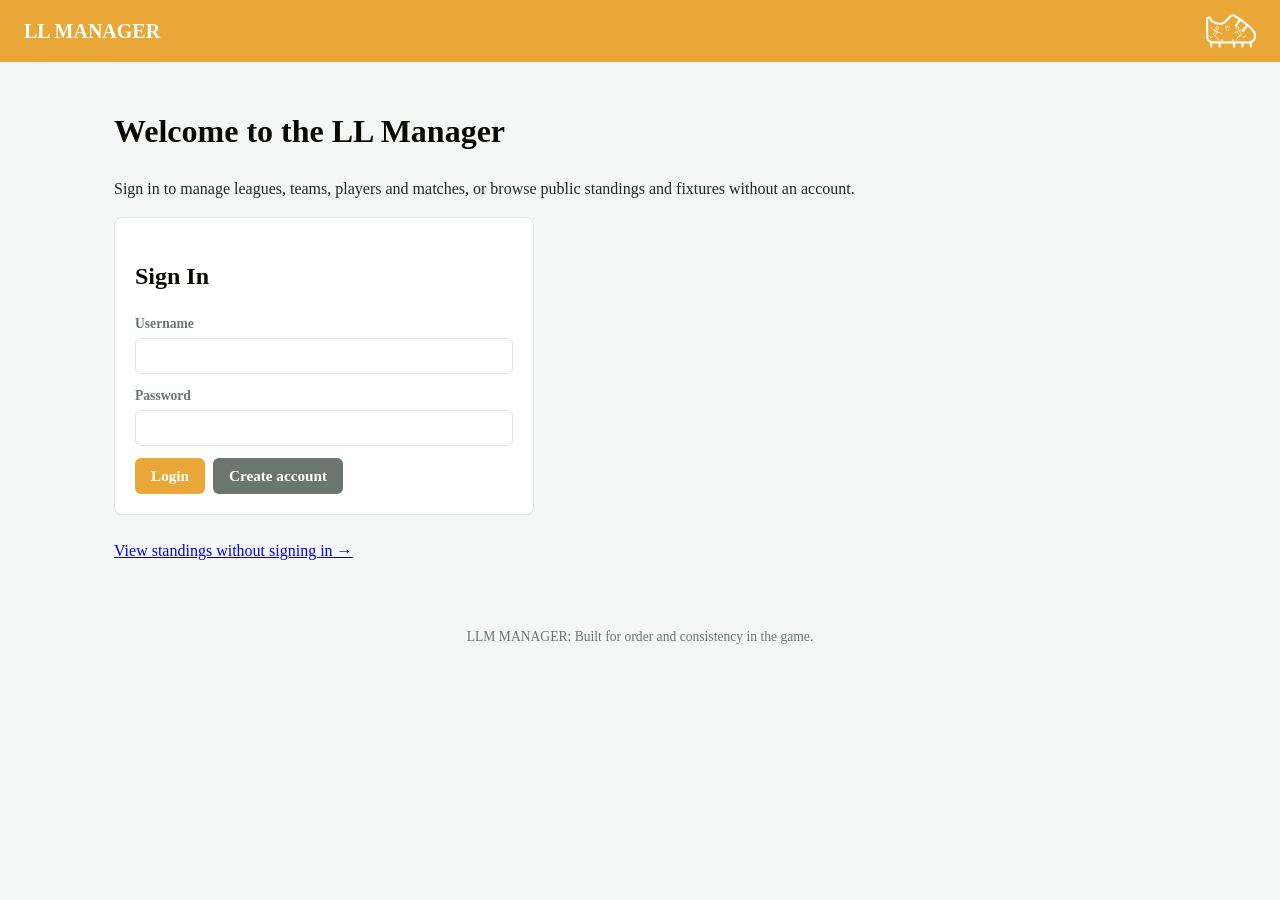
==== LLM/frontend/index.html @ 8cd185b7 "Add files via upload" ====
<!DOCTYPE html>
<html lang="en">

<head>
  <meta charset="UTF-8" />
  <meta name="viewport" content="width=device-width, initial-scale=1.0" />
  <title>Football League Manager</title>
  <link rel="stylesheet" href="css/style.css" />
  <link rel="stylesheet" href="css/responsive.css" />
</head>

<body>
  <header class="site-header">
    <div class="brand"> LL MANAGER</div>
    <nav>
      <img id="logo" src="Logo.ico">
    </nav>
  </header>

  <main>
    <h1>Welcome to the LL Manager</h1>
    <p>Sign in to manage leagues, teams, players and matches, or browse public standings and fixtures without an
      account.</p>

    <div id="login-error" class="alert"></div>
    <div id="login-success" class="alert"></div>

    <form id="login-form" class="entity-form" style="max-width:420px;">
      <h2>Sign In</h2>
      <div class="form-row">
        <div>
          <label for="username">Username</label>
          <input type="text" id="username" name="username" required />
        </div>
      </div>
      <div class="form-row">
        <div>
          <label for="password">Password</label>
          <input type="password" id="password" name="password" required />
        </div>
      </div>
      <div class="form-actions">
        <button type="submit">Login</button>
        <button type="button" class="btn-secondary" id="show-register">Create account</button>
      </div>
    </form>

    <form id="register-form" class="entity-form" style="max-width:420px; display:none;">
      <h2>Create Account</h2>
      <div class="form-row">
        <div>
          <label for="reg-username">Username</label>
          <input type="text" id="reg-username" name="username" required />
        </div>
      </div>
      <div class="form-row">
        <div>
          <label for="reg-email">Email</label>
          <input type="email" id="reg-email" name="email" required />
        </div>
      </div>
      <div class="form-row">
        <div>
          <label for="reg-password">Password</label>
          <input type="password" id="reg-password" name="password" required minlength="6" />
        </div>
        <div>
          <label for="reg-role">Account Type</label>
          <select id="reg-role" name="role" required>
            <option value="player">Player</option>
            <option value="coach">Coach</option>
            <option value="league_admin">League Admin</option>
            <option value="admin">Admin</option>
          </select>
        </div>
      </div>
      <div class="form-actions">
        <button type="submit">Register</button>
        <button type="button" class="btn-secondary" id="show-login">Back to login</button>
      </div>
    </form>

    <p><a href="pages/standings.html">View standings without signing in →</a></p>
  </main>

  <footer class="site-footer">LLM MANAGER: Built for order and consistency in the game.</footer>

  <script src="js/api.js"></script>
  <script src="js/app.js"></script>
  <script>
    document.addEventListener("DOMContentLoaded", () => {
      const loginForm = document.getElementById("login-form");
      const registerForm = document.getElementById("register-form");
      const loginError = document.getElementById("login-error");
      const loginSuccess = document.getElementById("login-success");

      document.getElementById("show-register").addEventListener("click", () => {
        loginForm.style.display = "none";
        registerForm.style.display = "block";
      });
      document.getElementById("show-login").addEventListener("click", () => {
        registerForm.style.display = "none";
        loginForm.style.display = "block";
      });

      if (App.isLoggedIn()) {
        loginForm.style.display = "none";
      }

      loginForm.addEventListener("submit", async (e) => {
        e.preventDefault();
        try {
          const data = await API.login({
            username: document.getElementById("username").value.trim(),
            password: document.getElementById("password").value,
          });
          App.saveSession(data.user, data.access_token);
          App.showSuccess(loginSuccess, `Welcome back, ${data.user.username}!`);
          setTimeout(() => (window.location.href = "pages/dashboard.html"), 600);
        } catch (err) {
          App.showError(loginError, err.message);
        }
      });

      registerForm.addEventListener("submit", async (e) => {
        e.preventDefault();
        try {
          const data = await API.register({
            username: document.getElementById("reg-username").value.trim(),
            email: document.getElementById("reg-email").value.trim(),
            password: document.getElementById("reg-password").value,
            role: document.getElementById("reg-role").value,
          });
          App.saveSession(data.user, data.access_token);
          App.showSuccess(loginSuccess, `Account created. Welcome, ${data.user.username}!`);
          setTimeout(() => (window.location.href = "pages/dashboard.html"), 600);
        } catch (err) {
          App.showError(loginError, err.message);
        }
      });
    });
  </script>
</body>

</html>
---- LLM/frontend/css/style.css ----
:root {
  --color-primary: #e8a736;
  --color-primary-dark: #090703;
  --color-accent: #e0a93f;
  --color-bg: #f5f7f6;
  --color-surface: #ffffff;
  --color-text: #1f2a24;
  --color-muted: #6b7670;
  --color-border: #e1e6e3;
  --color-danger: #c0392b;
  --color-success: #1c6e4a;
  --radius: 8px;
  --shadow: 0 1px 3px #E8A736;
}

* {
  box-sizing: border-box;
}

body {
  margin: 0;
  font-family: "Comic Sans MS", cursive;
  background: var(--color-bg);
  color: var(--color-text);
  line-height: 1.5;
}

header.site-header {
  background: var(--color-primary);
  color: #fff;
  padding: 0 1.5rem;
  display: flex;
  align-items: center;
  justify-content: space-between;
}

header.site-header .brand {
  font-size: 1.25rem;
  font-weight: 700;
  padding: 1rem 0;
}

nav {
  display: flex;
  gap: 0.5rem;
}

nav a {
  color: #f1f1f1;
  text-decoration: none;
  padding: 1rem 0.75rem;
  font-size: 0.95rem;
  border-bottom: 3px solid transparent;
  transition: border-color 0.15s ease;
}

nav a:hover {
  border-bottom-color: var(--color-accent);
}

nav a.active {
  border-bottom-color: var(--color-accent);
  font-weight: 600;
}

main {
  max-width: 1100px;
  margin: 0 auto;
  padding: 1.5rem;
}

h1,
h2,
h3 {
  color: var(--color-primary-dark);
}

.page-header {
  display: flex;
  align-items: center;
  justify-content: space-between;
  margin-bottom: 1rem;
}

.card {
  background: var(--color-surface);
  border: 1px solid var(--color-border);
  border-radius: var(--radius);
  padding: 1rem;
  margin-bottom: 0.75rem;
  box-shadow: var(--shadow);
}

.card-header {
  display: flex;
  justify-content: space-between;
  align-items: center;
}

.card-actions button {
  margin-left: 0.4rem;
}

.card-link {
  text-decoration: none;
  color: inherit;
  cursor: pointer;
  display: block;
  transition: transform 0.15s ease, box-shadow 0.15s ease;
}



.grid {
  display: block;
  grid-template-columns: repeat(auto-fill, minmax(260px, 1fr));
  gap: 0.75rem;
}

form.entity-form {
  background: var(--color-surface);
  border: 1px solid var(--color-border);
  border-radius: var(--radius);
  padding: 1.25rem;
  margin-bottom: 1.5rem;
}

form.entity-form .form-row {
  display: grid;
  grid-template-columns: repeat(auto-fit, minmax(180px, 1fr));
  gap: 0.75rem;
  margin-bottom: 0.75rem;
}

label {
  display: block;
  font-size: 0.85rem;
  font-weight: 600;
  margin-bottom: 0.25rem;
  color: var(--color-muted);
}

input,
select,
button {
  font-family: inherit;
  font-size: 0.95rem;
}

input,
select {
  width: 100%;
  padding: 0.5rem 0.6rem;
  border: 1px solid var(--color-border);
  border-radius: 6px;
  background: #fff;
}

input:focus,
select:focus {
  outline: 2px solid var(--color-primary);
  outline-offset: 1px;
}

button {
  cursor: pointer;
  border: none;
  border-radius: 6px;
  padding: 0.55rem 1rem;
  background: var(--color-primary);
  color: #fff;
  font-weight: 600;
  transition: background 0.15s ease;
}

button:hover {
  background: var(--color-primary-dark);
}

button.btn-secondary {
  background: var(--color-muted);
}

button.btn-delete,
button[data-action="delete"] {
  background: var(--color-danger);
}

.form-actions {
  display: flex;
  gap: 0.5rem;
}

.alert {
  display: none;
  padding: 0.65rem 0.9rem;
  border-radius: 6px;
  margin-bottom: 0.75rem;
  background: #fdecea;
  color: var(--color-danger);
  border: 1px solid #f5c6c0;
}

.alert.visible {
  display: block;
}

.alert.success {
  background: #e7f5ee;
  color: var(--color-success);
  border-color: #bfe3cf;
}

.empty-state,
.loading {
  color: var(--color-muted);
  padding: 1.5rem;
  text-align: center;
}

.data-table {
  width: 100%;
  border-collapse: collapse;
  background: var(--color-surface);
  border-radius: var(--radius);
  overflow: hidden;
  box-shadow: var(--shadow);
}

.data-table th,
.data-table td {
  padding: 0.6rem 0.75rem;
  text-align: left;
  border-bottom: 1px solid var(--color-border);
}

.data-table th {
  background: var(--color-primary);
  color: #fff;
  font-size: 0.85rem;
}

.standings-table td.points {
  font-weight: 700;
  color: var(--color-primary-dark);
}

.match-card .match-teams {
  display: flex;
  align-items: center;
  justify-content: space-between;
  font-weight: 600;
  margin-bottom: 0.35rem;
}

.match-card .score {
  background: var(--color-bg);
  padding: 0.2rem 0.6rem;
  border-radius: 6px;
}

.match-meta {
  display: flex;
  gap: 0.75rem;
  font-size: 0.85rem;
  color: var(--color-muted);
  flex-wrap: wrap;
}

.status-badge {
  text-transform: capitalize;
  padding: 0.1rem 0.5rem;
  border-radius: 12px;
  background: var(--color-bg);
  border: 1px solid var(--color-border);
}

.status-completed {
  background: #e7f5ee;
  color: var(--color-success);
}

.status-scheduled {
  background: #eef3fb;
  color: #2f5ea8;
}

.status-postponed,
.status-cancelled {
  background: #fdecea;
  color: var(--color-danger);
}

.dashboard-cards {
  display: grid;
  grid-template-columns: repeat(auto-fit, minmax(220px, 1fr));
  gap: 1rem;
}

.stat-card {
  background: var(--color-surface);
  border-radius: var(--radius);
  padding: 1.25rem;
  box-shadow: var(--shadow);
  text-align: center;
}

.stat-card:hover {
  padding: 5px;
  border-radius: 10px;
}

.stat-card .stat-value {
  font-size: 2rem;
  font-weight: 700;
  color: var(--color-primary);
}

.stat-card .stat-label {
  color: var(--color-muted);
  font-size: 0.9rem;
}

footer.site-footer {
  text-align: center;
  padding: 1.5rem;
  color: var(--color-muted);
  font-size: 0.85rem;
}

.goals-panel {
  margin-top: 0.75rem;
  padding-top: 0.75rem;
  border-top: 1px dashed var(--color-border);
}

.goals-list {
  list-style: none;
  padding: 0;
  margin: 0 0 0.75rem 0;
}

.goals-list li {
  padding: 0.3rem 0;
  font-size: 0.9rem;
  display: flex;
  align-items: center;
  gap: 0.5rem;
}

.goal-form {
  padding: 0.75rem;
  margin-bottom: 0;
}

nav select {
  padding: 0.35rem 0.5rem;
}

#logo {
  position: relative;
  width: 50px;
  height: 50px;
}

#home {
  position: relative;
  width: 20px;
  height: 20px;
  background-size: 20px 20px;
}

#football-player {
  position: relative;
  width: 20px;
  height: 20px;
  background-size: 20px 20px;
}

#sign-out-alt {
  position: relative;
  width: 20px;
  height: 20px;
  background-size: 20px 20px;
}

#users-medical {
  position: relative;
  width: 20px;
  height: 20px;
  background-size: 20px 20px;
}
#population-globe {
  position: relative;
  width: 20px;
  height: 20px;
  background-size: 20px 20px;
}

#hands-together {
  position: relative;
  width: 25px;
  height: 25px;
  background-size: 20px 20px;
}

#supply-chain {
  position: relative;
  width: 22px;
  height: 22px;
  background-size: 20px 20px;
}

#leaderboard {
  position: relative;
  width: 20px;
  height: 20px;
  background-size: 20px 20px;
}
---- LLM/frontend/css/responsive.css ----
@media (max-width: 768px) {
  header.site-header {

    top: 0;
    left: 0;
    right: 0;
    z-index: 1000;
    height: var(--mobile-header-height);
    background: var(--color-primary);
    color: #fff;
    padding: 0 1rem;
    display: flex;
    align-items: center;
    justify-content: space-between;
    box-shadow: 0 2px 4px rgba(0, 0, 0, 0.1);
    border-radius: 0 0 5px 5px;
  }

  nav {
    flex-wrap: wrap;
    justify-content: center;
    gap: 0;
  }

  nav a {
    padding: 0.6rem 0.5rem;
    font-size: 0.85rem;
  }

  main {
    padding: 1rem;
  }

  .page-header {
    flex-direction: column;
    align-items: flex-start;
    gap: 0.5rem;
  }

  form.entity-form .form-row {
    grid-template-columns: 1fr;
  }

  .data-table {
    display: block;
    overflow-x: auto;
    white-space: nowrap;
  }

  .match-card .match-teams {
    flex-direction: column;
    align-items: flex-start;
    gap: 0.35rem;
  }

  .dashboard-cards {
    grid-template-columns: 1fr 1fr;
  }

  #logo {
    position: relative;
    width: 50px;
    height: 50px;
  }

  #home {
    position: relative;
    width: 20px;
    height: 20px;
    background-size: 20px 20px;
  }

  #football-player {
    position: relative;
    width: 20px;
    height: 20px;
    background-size: 20px 20px;
  }

  #sign-out-alt {
    position: relative;
    width: 20px;
    height: 20px;
    background-size: 20px 20px;
  }

  #users-medical {
    position: relative;
    width: 20px;
    height: 20px;
    background-size: 20px 20px;
  }
  #population-globe {
    position: relative;
    width: 20px;
    height: 20px;
    background-size: 20px 20px;
  }

  #hands-together {
    position: relative;
    width: 25px;
    height: 25px;
    background-size: 20px 20px;
  }

  #supply-chain {
    position: relative;
    width: 22px;
    height: 22px;
    background-size: 20px 20px;
  }

  #leaderboard {
    position: relative;
    width: 20px;
    height: 20px;
    background-size: 20px 20px;
  }
}

@media (max-width: 420px) {
  .dashboard-cards {
    grid-template-columns: 1fr;
  }

  .stat-card .stat-value {
    font-size: 1.5rem;
  }

  #logo {
    position: relative;
    width: 50px;
    height: 50px;
  }

  #home {
    position: relative;
    width: 20px;
    height: 20px;
    background-size: 20px 20px;
  }

  #football-player {
    position: relative;
    width: 20px;
    height: 20px;
    background-size: 20px 20px;
  }

  #sign-out-alt {
    position: relative;
    width: 20px;
    height: 20px;
    background-size: 20px 20px;
  }

  #users-medical {
    position: relative;
    width: 20px;
    height: 20px;
    background-size: 20px 20px;
  }
  #population-globe {
    position: relative;
    width: 20px;
    height: 20px;
    background-size: 20px 20px;
  }

  #hands-together {
    position: relative;
    width: 25px;
    height: 25px;
    background-size: 20px 20px;
  }

  #supply-chain {
    position: relative;
    width: 22px;
    height: 22px;
    background-size: 20px 20px;
  }

  #leaderboard {
    position: relative;
    width: 20px;
    height: 20px;
    background-size: 20px 20px;
  }
}
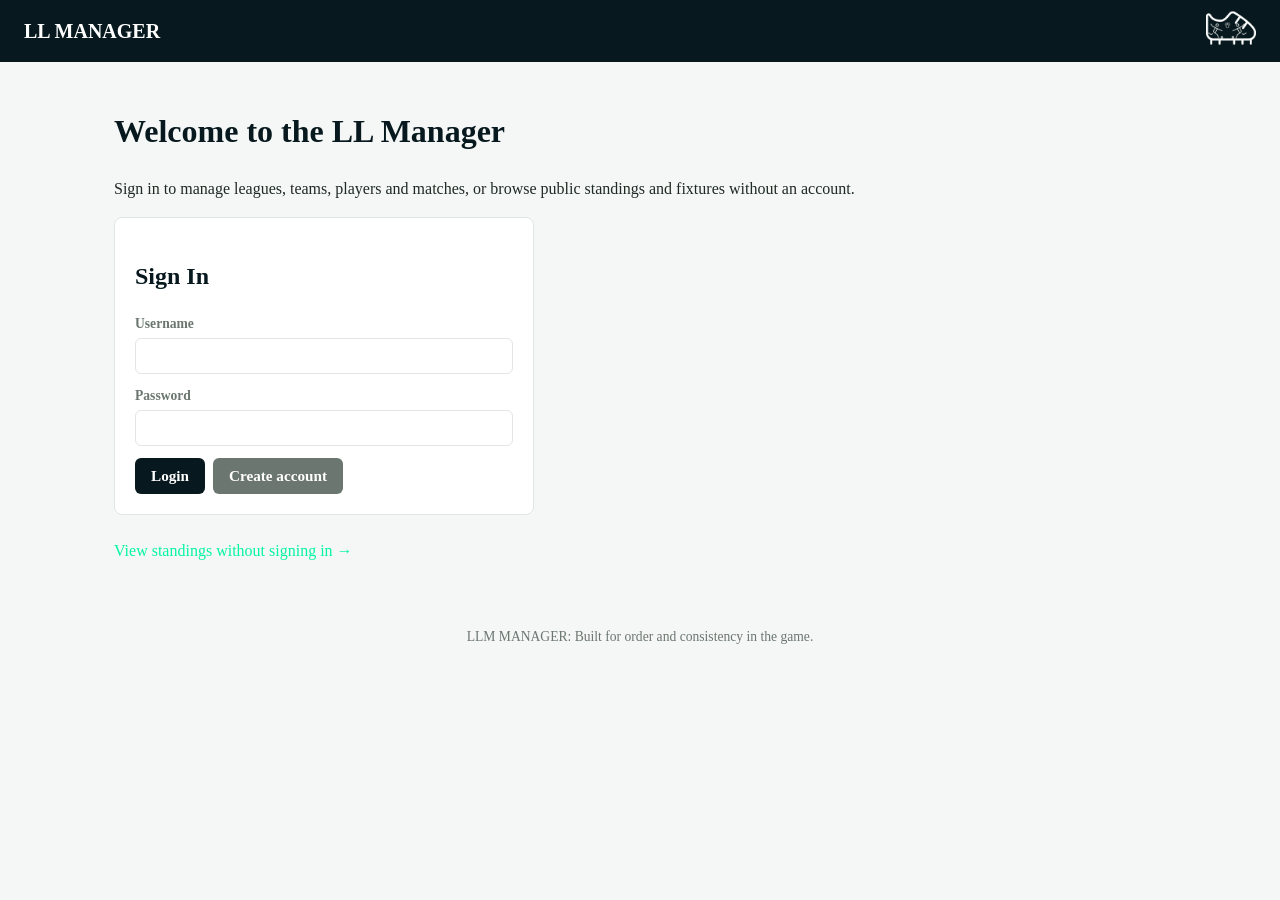
==== commit d696b2e7: "Add files via upload" ====
--- a/LLM/frontend/index.html
+++ b/LLM/frontend/index.html
@@ -7,14 +7,15 @@
   <title>Football League Manager</title>
   <link rel="stylesheet" href="css/style.css" />
   <link rel="stylesheet" href="css/responsive.css" />
+  <link rel="stylesheet" href="css/mobile.css" />
 </head>
 
 <body>
   <header class="site-header">
     <div class="brand"> LL MANAGER</div>
-    <nav>
+    <div>
       <img id="logo" src="Logo.ico">
-    </nav>
+    </div>
   </header>
 
   <main>
--- a/LLM/frontend/css/style.css
+++ b/LLM/frontend/css/style.css
@@ -1,16 +1,16 @@
 :root {
-  --color-primary: #e8a736;
-  --color-primary-dark: #090703;
-  --color-accent: #e0a93f;
+  --color-primary: #07191e;
+  --color-primary-dark: #07191e;
+  --color-accent: #07191e;
   --color-bg: #f5f7f6;
   --color-surface: #ffffff;
-  --color-text: #1f2a24;
+  --color-text: #ffffff;
   --color-muted: #6b7670;
   --color-border: #e1e6e3;
   --color-danger: #c0392b;
   --color-success: #1c6e4a;
   --radius: 8px;
-  --shadow: 0 1px 3px #E8A736;
+  --shadow: 0 1px 3px #02f5a1;
 }
 
 * {
@@ -21,8 +21,13 @@
   margin: 0;
   font-family: "Comic Sans MS", cursive;
   background: var(--color-bg);
-  color: var(--color-text);
+  color: #1f2a24;
   line-height: 1.5;
+}
+
+a {
+  text-decoration: none;
+  color: #02f5a1;
 }
 
 header.site-header {
@@ -282,7 +287,7 @@
 
 .status-scheduled {
   background: #eef3fb;
-  color: #2f5ea8;
+  color: #023020;
 }
 
 .status-postponed,
@@ -390,6 +395,7 @@
   height: 20px;
   background-size: 20px 20px;
 }
+
 #population-globe {
   position: relative;
   width: 20px;
@@ -416,4 +422,11 @@
   width: 20px;
   height: 20px;
   background-size: 20px 20px;
+}
+
+#goal-net {
+  position: relative;
+  width: 20px;
+  height: 20px;
+  padding-top: 3px;
 }
--- a/LLM/frontend/css/responsive.css
+++ b/LLM/frontend/css/responsive.css
@@ -90,6 +90,7 @@
     height: 20px;
     background-size: 20px 20px;
   }
+
   #population-globe {
     position: relative;
     width: 20px;
@@ -117,6 +118,14 @@
     height: 20px;
     background-size: 20px 20px;
   }
+
+  #goal-net {
+    position: relative;
+    width: 20px;
+    height: 20px;
+    padding-top: 3px;
+  }
+
 }
 
 @media (max-width: 420px) {
@@ -161,6 +170,7 @@
     height: 20px;
     background-size: 20px 20px;
   }
+
   #population-globe {
     position: relative;
     width: 20px;
@@ -188,4 +198,4 @@
     height: 20px;
     background-size: 20px 20px;
   }
-}
+}
--- a/LLM/frontend/css/mobile.css
+++ b/LLM/frontend/css/mobile.css
@@ -0,0 +1,306 @@
+/* Mobile-Specific Layout for LL MANAGER */
+
+@media (max-width: 768px) {
+  :root {
+    --mobile-header-height: 56px;
+    --mobile-league-filter-height: 50px;
+    --mobile-tab-bar-height: 60px;
+    --mobile-safe-bottom: max(env(safe-area-inset-bottom), 0px);
+  }
+
+  /* Mobile Layout Structure */
+  body {
+    display: flex;
+    flex-direction: column;
+    min-height: 100vh;
+    overflow-x: hidden;
+    padding-bottom: calc(var(--mobile-tab-bar-height) + var(--mobile-safe-bottom));
+  }
+
+  /* Top Header - Minimal and Compact */
+  header.site-header {
+    position: fixed;
+    top: 0;
+    left: 0;
+    right: 0;
+    z-index: 1000;
+    height: var(--mobile-header-height);
+    background: var(--color-primary);
+    color: #fff;
+    padding: 0 1rem;
+    display: flex;
+    align-items: center;
+    justify-content: space-between;
+    box-shadow: 0 2px 4px rgba(0, 0, 0, 0.1);
+    border-radius: 0 0 5px 5px;
+  }
+
+  header.site-header .brand {
+    font-size: 1.0rem;
+    font-weight: 650;
+    margin: 0;
+    padding: 0;
+  }
+
+  /* Hide desktop navigation on mobile */
+  header.site-header nav {
+    display: none !important;
+  }
+
+  /* Avatar and Account Menu */
+  .mobile-avatar-menu {
+    display: flex !important;
+    position: relative;
+    cursor: pointer;
+  }
+
+  .mobile-avatar-icon {
+    width: 40px;
+    height: 40px;
+    border-radius: 50%;
+    background: rgba(255, 255, 255, 0.2);
+    border: 2px solid #fff;
+    display: flex;
+    align-items: center;
+    justify-content: center;
+    font-weight: 700;
+    font-size: 0.9rem;
+    color: #fff;
+    transition: background 0.2s ease;
+  }
+
+  /* Bottom Sheet Menu */
+  .mobile-bottom-sheet {
+    display: block !important;
+    position: fixed;
+    bottom: 0;
+    left: 0;
+    right: 0;
+    background: #07191e;
+    border-radius: 16px 16px 0 0;
+    box-shadow: 0 -2px 8px rgba(0, 0, 0, 0.1);
+    z-index: 9999;
+    max-height: 80vh;
+    overflow-y: auto;
+    transform: translateY(100%);
+    transition: transform 0.3s ease;
+    padding-bottom: var(--mobile-safe-bottom);
+  }
+
+  .mobile-bottom-sheet.active {
+    transform: translateY(0);
+  }
+
+  .mobile-bottom-sheet-header {
+    display: flex;
+    align-items: center;
+    justify-content: space-between;
+    padding: 1rem;
+    border-bottom: 1px solid var(--color-border);
+    font-weight: 600;
+    color: var(--color-border);
+  }
+
+  .mobile-bottom-sheet-close {
+    background: none;
+    border: none;
+    font-size: 1.5rem;
+    cursor: pointer;
+    padding: 0;
+    color: var(--color-border);
+  }
+
+  .mobile-bottom-sheet-content {
+    padding: 1rem;
+  }
+
+  .mobile-bottom-sheet-item {
+    display: block;
+    width: 100%;
+    padding: 1rem;
+    border: none;
+    background: none;
+    text-align: left;
+    cursor: pointer;
+    font-size: 1rem;
+    color: var(--color-border);
+    border-bottom: 1px solid rgba(0, 0, 0, 0.1);
+    text-decoration: none;
+  }
+
+  /* Sticky League Switcher */
+  .mobile-league-filter {
+    display: block !important;
+    position: sticky;
+    top: var(--mobile-header-height);
+    z-index: 999;
+    background: var(--color-surface);
+    border-bottom: 1px solid var(--color-border);
+    padding: 0.75rem 1rem;
+    box-shadow: 0 2px 4px rgba(0, 0, 0, 0.05);
+  }
+
+  /* Main Content Area */
+  main {
+    margin-top: var(--mobile-header-height);
+    flex: 1;
+    padding: 1rem;
+    max-width: 100%;
+  }
+
+  /* Bottom Tab Bar Navigation */
+  .mobile-tab-bar {
+    display: flex !important;
+    position: fixed;
+    bottom: 0;
+    left: 0;
+    right: 0;
+    z-index: 998;
+    height: calc(var(--mobile-tab-bar-height) + var(--mobile-safe-bottom));
+    background: #07191e;
+    border-top: 1px solid var(--color-border);
+    justify-content: space-around;
+    align-items: flex-start;
+    padding-top: 3px;
+    padding-bottom: var(--mobile-safe-bottom);
+    box-shadow: 0 -2px 8px rgba(0, 0, 0, 0.05);
+    border-radius: 10px 10px 0 0;
+  }
+
+  .mobile-tab-item {
+    flex: 1;
+    display: flex;
+    flex-direction: column;
+    align-items: center;
+    justify-content: center;
+    gap: 0.3rem;
+    padding: 0.5rem 0;
+    text-decoration: none;
+    color: var(--color-border);
+    font-size: 0.75rem;
+    font-weight: 500;
+    cursor: pointer;
+    border: none;
+    background: none;
+  }
+
+  .mobile-tab-item.active {
+    color: #02f5a1;
+  }
+
+  .mobile-tab-icon {
+    font-size: 1.5rem;
+    line-height: 1;
+  }
+
+  #logo {
+    position: relative;
+    width: 50px;
+    height: 50px;
+  }
+
+  #home {
+    position: relative;
+    width: 20px;
+    height: 20px;
+    background-size: 20px 20px;
+  }
+
+  #football-player {
+    position: relative;
+    width: 20px;
+    height: 20px;
+    background-size: 20px 20px;
+  }
+
+  #sign-out-alt {
+    position: relative;
+    width: 20px;
+    height: 20px;
+    background-size: 20px 20px;
+  }
+
+  #users-medical {
+    position: relative;
+    width: 20px;
+    height: 20px;
+    background-size: 20px 20px;
+  }
+
+  #population-globe {
+    position: relative;
+    width: 20px;
+    height: 20px;
+    background-size: 20px 20px;
+  }
+
+  #hands-together {
+    position: relative;
+    width: 25px;
+    height: 25px;
+    background-size: 20px 20px;
+  }
+
+  #supply-chain {
+    position: relative;
+    width: 22px;
+    height: 22px;
+    background-size: 20px 20px;
+  }
+
+  #leaderboard {
+    position: relative;
+    width: 20px;
+    height: 20px;
+    background-size: 20px 20px;
+  }
+
+  #goal-net {
+    position: relative;
+    width: 20px;
+    height: 20px;
+    padding-top: 3px;
+  }
+
+
+  /* Overlay for Bottom Sheet */
+  .mobile-overlay {
+    display: block !important;
+    position: fixed;
+    top: 0;
+    left: 0;
+    right: 0;
+    bottom: 0;
+    background: rgba(0, 0, 0, 0.5);
+    z-index: 9998;
+    opacity: 0;
+    pointer-events: none;
+    transition: opacity 0.3s ease;
+  }
+
+  .mobile-overlay.active {
+    opacity: 1;
+    pointer-events: auto;
+  }
+
+  /* Hide desktop-only elements */
+  .desktop-only {
+    display: none !important;
+  }
+}
+
+/* Hide mobile-only elements on desktop */
+@media (min-width: 769px) {
+
+  .mobile-avatar-menu,
+  .mobile-league-filter,
+  .mobile-tab-bar,
+  .mobile-bottom-sheet,
+  .mobile-overlay {
+    display: none !important;
+  }
+
+  header.site-header nav {
+    display: flex !important;
+  }
+}
